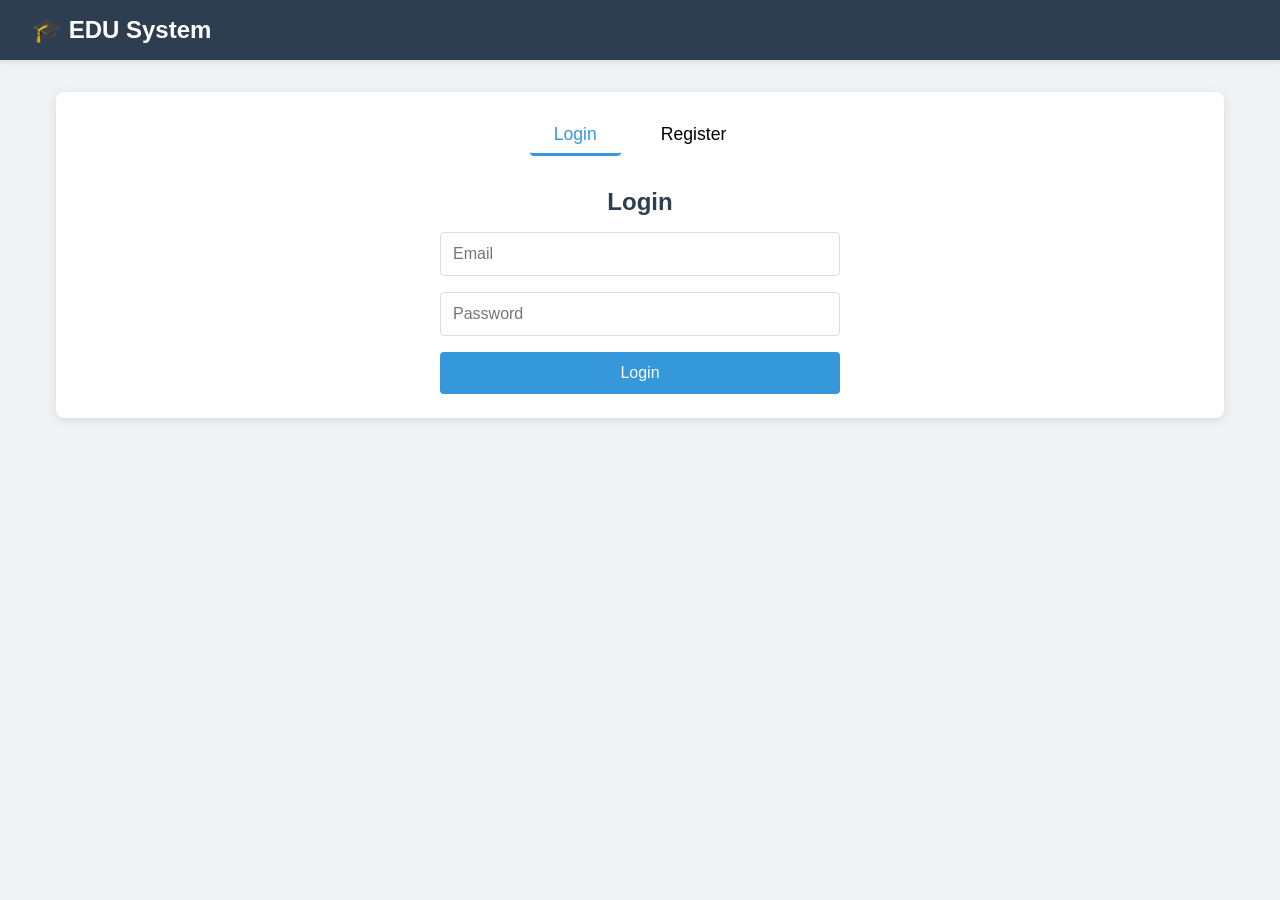
==== static/index.html @ 99224856 "Complete system update: Enriched university data, dynamic chat, and Docker deployment configuration" ====
<!DOCTYPE html>
<html lang="en">
<head>
    <meta charset="UTF-8">
    <meta name="viewport" content="width=device-width, initial-scale=1.0">
    <title>EDU System - University Search & Chat</title>
    <link rel="stylesheet" href="/static/css/style.css">
</head>
<body>
    <header>
        <nav>
            <div class="logo">🎓 EDU System</div>
            <div id="user-info" class="hidden">
                <span id="username-display"></span>
                <button id="logout-btn">Logout</button>
            </div>
        </nav>
    </header>

    <main>
        <!-- Auth Section -->
        <section id="auth-section" class="card">
            <div class="tabs">
                <button class="tab-btn active" onclick="showTab('login')">Login</button>
                <button class="tab-btn" onclick="showTab('register')">Register</button>
            </div>
            
            <form id="login-form" class="auth-form">
                <h2>Login</h2>
                <input type="email" id="login-email" placeholder="Email" required>
                <input type="password" id="login-password" placeholder="Password" required>
                <button type="submit">Login</button>
            </form>

            <form id="register-form" class="auth-form hidden">
                <h2>Register</h2>
                <input type="text" id="reg-name" placeholder="Full Name" required>
                <input type="email" id="reg-email" placeholder="Email" required>
                <input type="password" id="reg-password" placeholder="Password" required>
                <select id="reg-school-type" required>
                    <option value="" disabled selected>Select School Type</option>
                    <option value="public">Public School</option>
                    <option value="american">American School</option>
                    <option value="private">Private School</option>
                </select>
                <button type="submit">Register</button>
            </form>
        </section>

        <!-- Student Dashboard -->
        <section id="dashboard-section" class="hidden">
            <div class="grid">
                <!-- Academic Results -->
                <div class="card">
                    <h3>Academic Profile</h3>
                    <form id="results-form">
                        <div id="public-fields" class="hidden">
                            <input type="number" step="0.1" id="national-score" placeholder="National Exam Score (%)">
                            <input type="text" id="exam-year" placeholder="Exam Year">
                        </div>
                        <div id="american-fields" class="hidden">
                            <input type="number" step="0.01" id="gpa" placeholder="GPA">
                            <input type="number" id="sat-score" placeholder="SAT Score">
                        </div>
                        <div id="private-fields" class="hidden">
                            <input type="text" id="curriculum" placeholder="Curriculum (IB/IGCSE)">
                            <input type="number" step="0.1" id="ib-score" placeholder="IB Score">
                        </div>
                        <button type="submit">Update Results</button>
                    </form>
                </div>

                <!-- University Matching -->
                <div class="card">
                    <h3>Find Your University</h3>
                    <button id="find-matches-btn">Auto-Match Universities</button>
                    <div id="matches-list" class="results-container">
                        <!-- Matches will appear here -->
                    </div>
                </div>
            </div>

            <!-- Applications & Chat -->
            <div class="grid mt-2">
                <div class="card">
                    <h3>My Applications</h3>
                    <div id="applications-list" class="results-container">
                        <!-- Applications will appear here -->
                    </div>
                </div>

                <div class="card">
                    <h3>Chat Support</h3>
                    <div id="chat-container">
                        <div id="chat-messages" class="chat-box"></div>
                        <div class="chat-input">
                            <input type="text" id="chat-input-text" placeholder="Ask a question...">
                            <button id="send-chat-btn">Send</button>
                        </div>
                    </div>
                </div>
            </div>
        </section>
    </main>

    <script src="/static/js/script.js"></script>
</body>
</html>
---- static/css/style.css ----
* {
    box-sizing: border-box;
    margin: 0;
    padding: 0;
    font-family: 'Segoe UI', Tahoma, Geneva, Verdana, sans-serif;
}

body {
    background-color: #f0f2f5;
    color: #333;
}

header {
    background-color: #2c3e50;
    color: #fff;
    padding: 1rem 2rem;
    box-shadow: 0 2px 5px rgba(0,0,0,0.1);
}

nav {
    display: flex;
    justify-content: space-between;
    align-items: center;
}

.logo {
    font-size: 1.5rem;
    font-weight: bold;
}

#user-info {
    display: flex;
    gap: 1rem;
    align-items: center;
}

#logout-btn {
    padding: 0.5rem 1rem;
    background-color: #e74c3c;
    color: #fff;
    border: none;
    border-radius: 4px;
    cursor: pointer;
}

main {
    max-width: 1200px;
    margin: 2rem auto;
    padding: 0 1rem;
}

.card {
    background: #fff;
    padding: 1.5rem;
    border-radius: 8px;
    box-shadow: 0 2px 10px rgba(0,0,0,0.1);
    margin-bottom: 1.5rem;
}

.auth-form {
    display: flex;
    flex-direction: column;
    gap: 1rem;
    max-width: 400px;
    margin: 0 auto;
}

.auth-form h2 {
    text-align: center;
    color: #2c3e50;
}

.tabs {
    display: flex;
    justify-content: center;
    gap: 1rem;
    margin-bottom: 2rem;
}

.tab-btn {
    padding: 0.5rem 1.5rem;
    border: none;
    background: none;
    font-size: 1.1rem;
    cursor: pointer;
    border-bottom: 3px solid transparent;
}

.tab-btn.active {
    border-bottom-color: #3498db;
    color: #3498db;
}

input, select, button {
    padding: 0.75rem;
    border: 1px solid #ddd;
    border-radius: 4px;
    font-size: 1rem;
}

button[type="submit"], #find-matches-btn, #send-chat-btn {
    background-color: #3498db;
    color: #fff;
    border: none;
    cursor: pointer;
    transition: background 0.3s;
}

button:hover {
    opacity: 0.9;
}

.hidden {
    display: none !important;
}

.grid {
    display: grid;
    grid-template-columns: 1fr 1fr;
    gap: 1.5rem;
}

@media (max-width: 768px) {
    .grid {
        grid-template-columns: 1fr;
    }
}

.results-container {
    margin-top: 1rem;
    max-height: 400px;
    overflow-y: auto;
}

.match-card {
    border: 1px solid #eee;
    padding: 1rem;
    border-radius: 6px;
    margin-bottom: 1rem;
    background-color: #fafafa;
}

.match-card h4 {
    color: #2c3e50;
    margin-bottom: 0.5rem;
}

.match-card ul {
    list-style: none;
    margin-left: 0.5rem;
}

.chat-box {
    height: 300px;
    overflow-y: auto;
    border: 1px solid #ddd;
    border-radius: 4px;
    padding: 1rem;
    margin-bottom: 1rem;
    background-color: #f9f9f9;
}

.message {
    margin-bottom: 0.5rem;
    padding: 0.5rem 1rem;
    border-radius: 15px;
    max-width: 80%;
}

.student-msg {
    background-color: #3498db;
    color: #fff;
    margin-left: auto;
}

.bot-msg {
    background-color: #e0e0e0;
    color: #333;
}

.bot-msg a {
    display: inline-block;
    margin-top: 5px;
    padding: 5px 10px;
    background-color: #2c3e50;
    color: #fff;
    text-decoration: none;
    border-radius: 4px;
    font-weight: bold;
    transition: background 0.3s;
}

.bot-msg a:hover {
    background-color: #34495e;
}

.chat-input {
    display: flex;
    gap: 0.5rem;
}

.chat-input input {
    flex: 1;
}

.mt-2 {
    margin-top: 1.5rem;
}
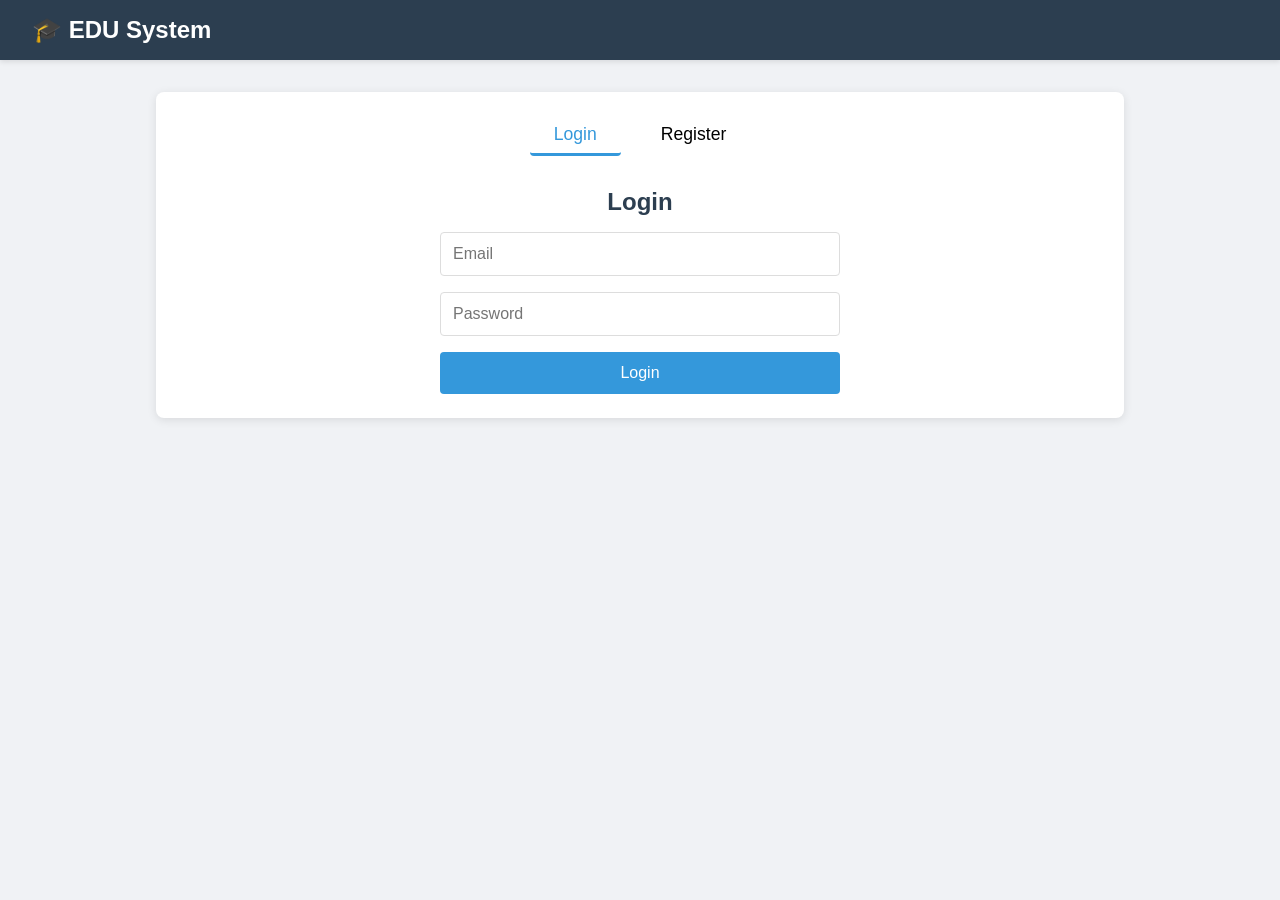
==== commit 325ade1f: "Update: Improved matching logic, enhanced UI navigation, and fixed auth response for student school " ====
--- a/static/index.html
+++ b/static/index.html
@@ -10,6 +10,13 @@
     <header>
         <nav>
             <div class="logo">🎓 EDU System</div>
+            <div id="app-nav" class="hidden">
+                <button class="nav-link" onclick="navigateTo('dashboard')">Dashboard</button>
+                <button class="nav-link" onclick="navigateTo('degree')">Enter Degree</button>
+                <button class="nav-link" onclick="navigateTo('search')">Find Universities</button>
+                <button class="nav-link" onclick="navigateTo('chat')">Chat Support</button>
+                <button class="nav-link" onclick="navigateTo('info')">Why Us?</button>
+            </div>
             <div id="user-info" class="hidden">
                 <span id="username-display"></span>
                 <button id="logout-btn">Logout</button>
@@ -47,57 +54,98 @@
             </form>
         </section>
 
-        <!-- Student Dashboard -->
-        <section id="dashboard-section" class="hidden">
-            <div class="grid">
-                <!-- Academic Results -->
-                <div class="card">
-                    <h3>Academic Profile</h3>
-                    <form id="results-form">
-                        <div id="public-fields" class="hidden">
-                            <input type="number" step="0.1" id="national-score" placeholder="National Exam Score (%)">
-                            <input type="text" id="exam-year" placeholder="Exam Year">
+        <!-- Page 1: Dashboard -->
+        <section id="dashboard-page" class="page hidden">
+            <div class="card">
+                <h2>Welcome to EDU System</h2>
+                <p>Welcome back! Here's a quick overview of your progress.</p>
+                <div class="grid mt-2">
+                    <div class="stat-card">
+                        <h3>My Applications</h3>
+                        <div id="applications-list" class="results-container">
+                            <!-- Applications will appear here -->
                         </div>
-                        <div id="american-fields" class="hidden">
-                            <input type="number" step="0.01" id="gpa" placeholder="GPA">
-                            <input type="number" id="sat-score" placeholder="SAT Score">
-                        </div>
-                        <div id="private-fields" class="hidden">
-                            <input type="text" id="curriculum" placeholder="Curriculum (IB/IGCSE)">
-                            <input type="number" step="0.1" id="ib-score" placeholder="IB Score">
-                        </div>
-                        <button type="submit">Update Results</button>
-                    </form>
-                </div>
-
-                <!-- University Matching -->
-                <div class="card">
-                    <h3>Find Your University</h3>
-                    <button id="find-matches-btn">Auto-Match Universities</button>
-                    <div id="matches-list" class="results-container">
-                        <!-- Matches will appear here -->
                     </div>
                 </div>
             </div>
+        </section>
 
-            <!-- Applications & Chat -->
-            <div class="grid mt-2">
-                <div class="card">
-                    <h3>My Applications</h3>
-                    <div id="applications-list" class="results-container">
-                        <!-- Applications will appear here -->
+        <!-- Page 2: Degree Entry -->
+        <section id="degree-page" class="page hidden">
+            <div class="card">
+                <h3>Academic Profile</h3>
+                <p>Enter your grades to find the best universities for you.</p>
+                <form id="results-form">
+                    <div id="public-fields" class="hidden">
+                        <input type="number" step="0.1" id="national-score" placeholder="National Exam Score (%)">
+                        <input type="text" id="exam-year" placeholder="Exam Year">
+                    </div>
+                    <div id="american-fields" class="hidden">
+                        <input type="number" step="0.01" id="gpa" placeholder="GPA">
+                        <input type="number" id="sat-score" placeholder="SAT Score">
+                    </div>
+                    <div id="private-fields" class="hidden">
+                        <input type="text" id="curriculum" placeholder="Curriculum (IB/IGCSE)">
+                        <input type="number" step="0.1" id="ib-score" placeholder="IB Score">
+                    </div>
+                    <button type="submit">Update Results</button>
+                </form>
+            </div>
+        </section>
+
+        <!-- Page 3: University Search -->
+        <section id="search-page" class="page hidden">
+            <div class="card">
+                <h3>Find Your University</h3>
+                <p>Based on your grades, these universities are a great match.</p>
+                <button id="find-matches-btn" class="primary-btn">Auto-Match Universities</button>
+                <div id="matches-list" class="results-container mt-2">
+                    <!-- Matches will appear here -->
+                </div>
+            </div>
+        </section>
+
+        <!-- Page 4: Chat -->
+        <section id="chat-page" class="page hidden">
+            <div class="card">
+                <h3>Chat Support</h3>
+                <p>Connect with university representatives or our FAQ bot.</p>
+                <div id="chat-container">
+                    <div id="chat-messages" class="chat-box"></div>
+                    <div class="chat-input">
+                        <input type="text" id="chat-input-text" placeholder="Ask a question...">
+                        <button id="send-chat-btn">Send</button>
                     </div>
                 </div>
+            </div>
+        </section>
 
-                <div class="card">
-                    <h3>Chat Support</h3>
-                    <div id="chat-container">
-                        <div id="chat-messages" class="chat-box"></div>
-                        <div class="chat-input">
-                            <input type="text" id="chat-input-text" placeholder="Ask a question...">
-                            <button id="send-chat-btn">Send</button>
-                        </div>
+        <!-- Page 5: Problems & Incentives -->
+        <section id="info-page" class="page hidden">
+            <div class="card">
+                <h2>Why Use EDU System?</h2>
+                <div class="info-grid">
+                    <div class="info-item">
+                        <h4>🛑 Common Problems</h4>
+                        <ul>
+                            <li>Confusing admission requirements.</li>
+                            <li>Difficulty comparing different university programs.</li>
+                            <li>Missing deadlines due to lack of tracking.</li>
+                            <li>Long waiting times for support.</li>
+                        </ul>
                     </div>
+                    <div class="info-item">
+                        <h4>✅ Our Solutions</h4>
+                        <ul>
+                            <li><strong>Auto-Matching:</strong> We tell you exactly where you qualify based on your grades.</li>
+                            <li><strong>Centralized Tracking:</strong> Manage all your applications in one place.</li>
+                            <li><strong>Instant Support:</strong> AI-powered chat and direct links to university reps.</li>
+                            <li><strong>Transparency:</strong> View fees, locations, and programs clearly.</li>
+                        </ul>
+                    </div>
+                </div>
+                <div class="cta mt-2">
+                    <button class="primary-btn" onclick="navigateTo('degree')">Start Your Journey Now</button>
                 </div>
             </div>
         </section>
--- a/static/css/style.css
+++ b/static/css/style.css
@@ -21,17 +21,48 @@
     display: flex;
     justify-content: space-between;
     align-items: center;
+    gap: 2rem;
+}
+
+#app-nav {
+    display: flex;
+    gap: 0.5rem;
+    flex: 1;
+    justify-content: center;
+}
+
+.nav-link {
+    background: transparent;
+    border: none;
+    color: #bdc3c7;
+    padding: 0.5rem 1rem;
+    cursor: pointer;
+    font-weight: 500;
+    transition: all 0.3s;
+    border-radius: 4px;
+}
+
+.nav-link:hover {
+    color: #fff;
+    background: rgba(255,255,255,0.1);
+}
+
+.nav-link.active {
+    color: #fff;
+    background: #3498db;
 }
 
 .logo {
     font-size: 1.5rem;
     font-weight: bold;
+    white-space: nowrap;
 }
 
 #user-info {
     display: flex;
     gap: 1rem;
     align-items: center;
+    white-space: nowrap;
 }
 
 #logout-btn {
@@ -44,9 +75,62 @@
 }
 
 main {
-    max-width: 1200px;
+    max-width: 1000px;
     margin: 2rem auto;
     padding: 0 1rem;
+}
+
+.page {
+    animation: fadeIn 0.3s ease-in;
+}
+
+@keyframes fadeIn {
+    from { opacity: 0; transform: translateY(10px); }
+    to { opacity: 1; transform: translateY(0); }
+}
+
+.info-grid {
+    display: grid;
+    grid-template-columns: 1fr 1fr;
+    gap: 2rem;
+    margin-top: 1.5rem;
+}
+
+.info-item {
+    background: #f8f9fa;
+    padding: 1.5rem;
+    border-radius: 8px;
+    border-left: 4px solid #3498db;
+}
+
+.info-item h4 {
+    margin-bottom: 1rem;
+    color: #2c3e50;
+}
+
+.info-item ul {
+    list-style-position: inside;
+}
+
+.info-item li {
+    margin-bottom: 0.5rem;
+}
+
+.primary-btn {
+    background-color: #3498db;
+    color: #fff;
+    border: none;
+    padding: 0.8rem 2rem;
+    border-radius: 4px;
+    cursor: pointer;
+    font-size: 1.1rem;
+    font-weight: bold;
+    transition: background 0.3s;
+}
+
+.cta {
+    text-align: center;
+    padding: 2rem 0;
 }
 
 .card {
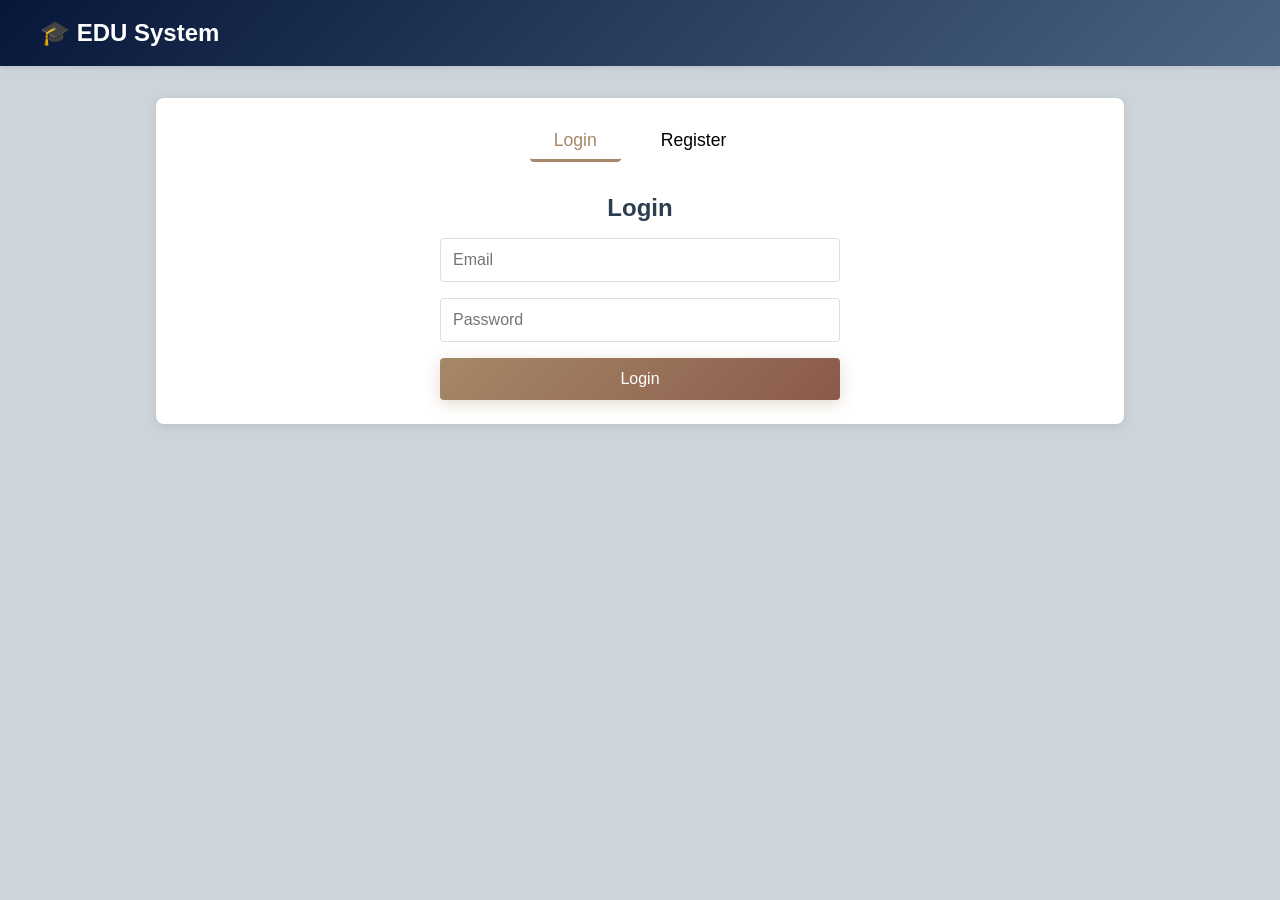
==== commit 0bfca493: "update system with putting admin" ====
--- a/static/index.html
+++ b/static/index.html
@@ -11,6 +11,7 @@
         <nav>
             <div class="logo">🎓 EDU System</div>
             <div id="app-nav" class="hidden">
+                <a href="/admin-login" class="nav-link">Admin</a>
                 <button class="nav-link" onclick="navigateTo('dashboard')">Dashboard</button>
                 <button class="nav-link" onclick="navigateTo('degree')">Enter Degree</button>
                 <button class="nav-link" onclick="navigateTo('search')">Find Universities</button>
--- a/static/css/style.css
+++ b/static/css/style.css
@@ -6,14 +6,14 @@
 }
 
 body {
-    background-color: #f0f2f5;
+background-color: #CDD5DB;
     color: #333;
 }
 
 header {
-    background-color: #2c3e50;
-    color: #fff;
-    padding: 1rem 2rem;
+    background: linear-gradient(135deg, #071739, #4B6382);
+    color: #fff;
+    padding: 1.2rem 2.5rem;
     box-shadow: 0 2px 5px rgba(0,0,0,0.1);
 }
 
@@ -49,7 +49,7 @@
 
 .nav-link.active {
     color: #fff;
-    background: #3498db;
+    background: #A68868;
 }
 
 .logo {
@@ -67,7 +67,7 @@
 
 #logout-btn {
     padding: 0.5rem 1rem;
-    background-color: #e74c3c;
+    background-color: #A68868;
     color: #fff;
     border: none;
     border-radius: 4px;
@@ -97,15 +97,15 @@
 }
 
 .info-item {
-    background: #f8f9fa;
+background: #E3C39D;
     padding: 1.5rem;
     border-radius: 8px;
-    border-left: 4px solid #3498db;
+border-left: 5px solid #4B6382;
 }
 
 .info-item h4 {
     margin-bottom: 1rem;
-    color: #2c3e50;
+    color: #071739;
 }
 
 .info-item ul {
@@ -117,15 +117,16 @@
 }
 
 .primary-btn {
-    background-color: #3498db;
-    color: #fff;
-    border: none;
-    padding: 0.8rem 2rem;
-    border-radius: 4px;
+    background: linear-gradient(135deg, #A68868, #8B5A4A);
+    color: #fff;
+    border: none;
+    padding: 0.9rem 2.2rem;
+    border-radius: 8px;
     cursor: pointer;
     font-size: 1.1rem;
     font-weight: bold;
-    transition: background 0.3s;
+    box-shadow: 0 4px 15px rgba(166,136,104,0.3);
+    transition: all 0.3s ease;
 }
 
 .cta {
@@ -171,8 +172,8 @@
 }
 
 .tab-btn.active {
-    border-bottom-color: #3498db;
-    color: #3498db;
+    border-bottom-color: #A68868;
+    color: #A68868;
 }
 
 input, select, button {
@@ -183,11 +184,12 @@
 }
 
 button[type="submit"], #find-matches-btn, #send-chat-btn {
-    background-color: #3498db;
-    color: #fff;
-    border: none;
-    cursor: pointer;
-    transition: background 0.3s;
+    background: linear-gradient(135deg, #A68868, #8B5A4A);
+    color: #fff;
+    border: none;
+    cursor: pointer;
+    box-shadow: 0 4px 15px rgba(166,136,104,0.3);
+    transition: all 0.3s ease;
 }
 
 button:hover {
@@ -221,11 +223,11 @@
     padding: 1rem;
     border-radius: 6px;
     margin-bottom: 1rem;
-    background-color: #fafafa;
+background-color: #CDD5DB;
 }
 
 .match-card h4 {
-    color: #2c3e50;
+    color: #071739;
     margin-bottom: 0.5rem;
 }
 
@@ -241,7 +243,7 @@
     border-radius: 4px;
     padding: 1rem;
     margin-bottom: 1rem;
-    background-color: #f9f9f9;
+background-color: #E3C39D;
 }
 
 .message {
@@ -252,14 +254,14 @@
 }
 
 .student-msg {
-    background-color: #3498db;
+    background: linear-gradient(135deg, #A68868, #8B5A4A);
     color: #fff;
     margin-left: auto;
 }
 
 .bot-msg {
-    background-color: #e0e0e0;
-    color: #333;
+    background-color: #A4B5C4;
+    color: #071739;
 }
 
 .bot-msg a {
